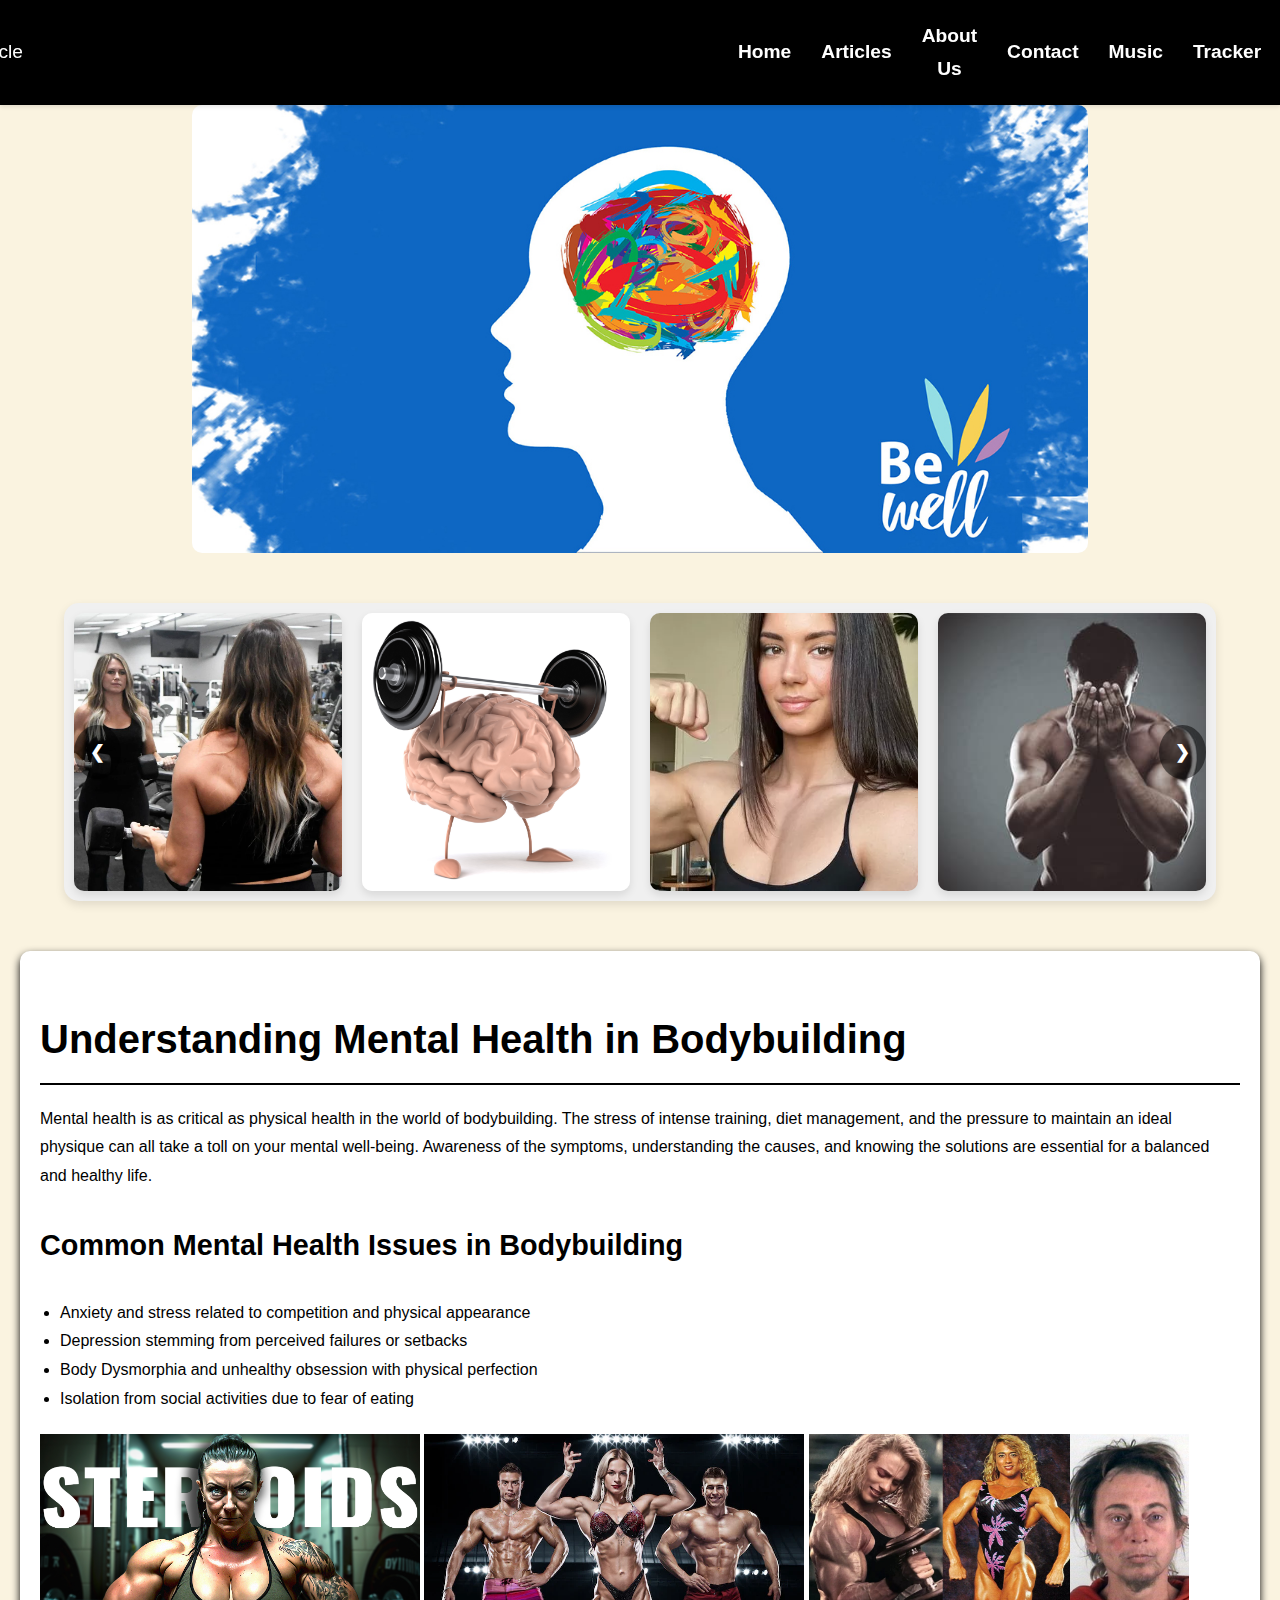
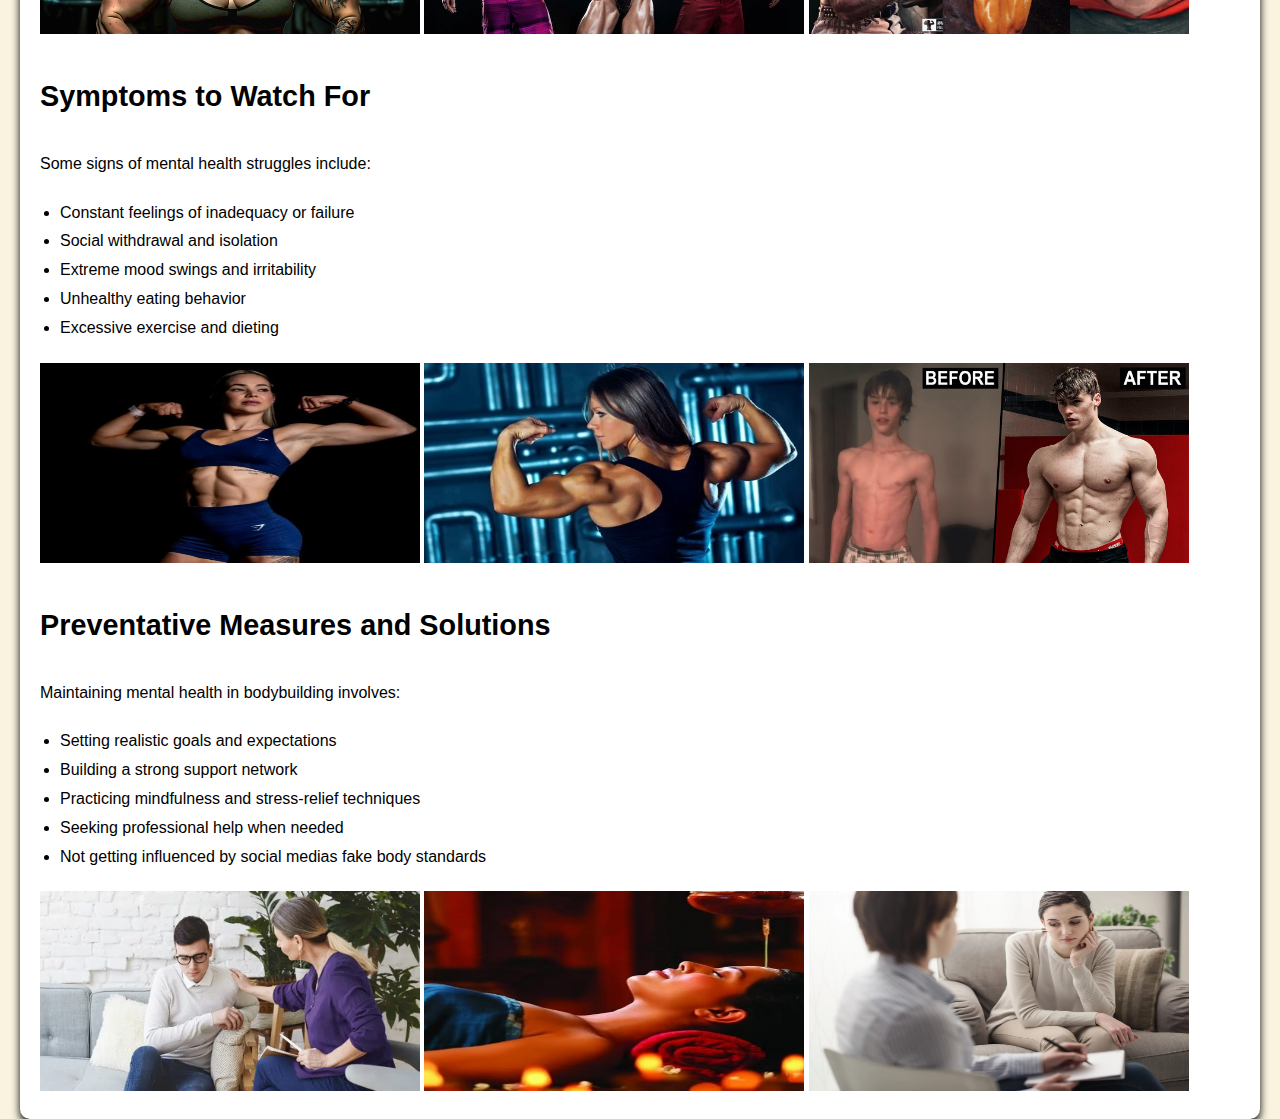
==== index.html @ c7810a74 "final commit" ====
<!DOCTYPE html>
<html lang="en">
<head>
    <meta charset="UTF-8">
    <meta name="viewport" content="width=device-width, initial-scale=1.0">
    <title>Home | Mental Health in Bodybuilding</title>
    <link rel="stylesheet" href="styles.css">
    <link rel="stylesheet" href="navbar.css">
</head>
<body>
  <div id="navbar"></div>
    
  <div id="image-section">
    <img src="images/home-banner.jpeg" alt="Mental Health" height="600px" width="1100px">
   
  </div>

    <section class="carousel-container">
        <div class="carousel">
          <div class="carousel-slide">
            <img src="images/carousel1.webp" alt="Mental Health Banner 1">
          </div>
          <div class="carousel-slide">
            <img src="images/carousel2.jpg" alt="Mental Health Banner 2">
          </div>
          <div class="carousel-slide">
            <img src="images/carousel3.webp" alt="Mental Health Banner 3">
          </div>
          <div class="carousel-slide">
            <img src="images/carousel4.jpg" alt="Mental Health Banner 4">
          </div>
          <div class="carousel-slide">
            <img src="images/carousel5.jpg" alt="Mental Health Banner 5">
          </div>
          <div class="carousel-slide">
            <img src="images/carousel6.jpg" alt="Mental Health Banner 6">
          </div>
          <div class="carousel-slide">
            <img src="images/carousel7.webp" alt="Mental Health Banner 7">
          </div>
          <div class="carousel-slide">
            <img src="images/carousel8.webp" alt="Mental Health Banner 8">
          </div>
          
         
        </div>
        <button class="prev" onclick="moveSlide(-1)">&#10094;</button>
        <button class="next" onclick="moveSlide(1)">&#10095;</button>
      </section>
    <main>
        <section class="content">
            <h2>Understanding Mental Health in Bodybuilding</h2>
            <p>Mental health is as critical as physical health in the world of bodybuilding. The stress of intense training, diet management, and the pressure to maintain an ideal physique can all take a toll on your mental well-being. Awareness of the symptoms, understanding the causes, and knowing the solutions are essential for a balanced and healthy life.</p>

            <h3>Common Mental Health Issues in Bodybuilding</h3>
            <ul>
                <li>Anxiety and stress related to competition and physical appearance</li>
                <li>Depression stemming from perceived failures or setbacks</li>
                <li>Body Dysmorphia and unhealthy obsession with physical perfection</li>
                <li>Isolation from social activities due to fear of eating</li>
            </ul>
            <img src="./images/steroids-ruined.jpg" alt="image" height="200px" width="380px">
            <img src="./images/bodybuilding-competition.webp" alt="image" height="200px" width="380px">
            <img src="./images/Downfall-Bodybuilder-Denise-Rutkowski.jpg" alt="image" height="200px" width="380px">
            <h3>Symptoms to Watch For</h3>
            <p>Some signs of mental health struggles include:</p>
            <ul>
                <li>Constant feelings of inadequacy or failure</li>
                <li>Social withdrawal and isolation</li>
                <li>Extreme mood swings and irritability</li>
                <li>Unhealthy eating behavior</li>
                <li>Excessive exercise and dieting</li>
            </ul>
            <img src="./images/bodybuilding1.webp" alt="image" height="200px" width="380px">
            <img src="./images/women-and-steroid.webp" alt="image" height="200px" width="380px">
            <img src="./images/davidlaid.jpg" alt="image" height="200px" width="380px">
            <h3>Preventative Measures and Solutions</h3>
            <p>Maintaining mental health in bodybuilding involves:</p>
            <ul>
                <li>Setting realistic goals and expectations</li>
                <li>Building a strong support network</li>
                <li>Practicing mindfulness and stress-relief techniques</li>
                <li>Seeking professional help when needed</li>
                <li>Not getting influenced by social medias fake body standards</li>
            </ul>

            <div>
                <img src="./images/counselling1.webp" alt="image" height="200px" width="380px">
                <img src="./images/counselling3.webp" alt="image" height="200px" width="380px">
                <img src="./images/counseliing2.webp" alt="image" height="200px" width="380px">
                
            </div>
        </section>
    </main>

  <script>
        fetch('navbar.html')
            .then(response => response.text())
            .then(data => {
                document.getElementById('navbar').innerHTML = data;
            });
    </script>

    <script src="script.js"></script>
    <script src="carousel.js"></script>
</body>
</html>
---- styles.css ----
#container {
    max-width: 800px;
    margin: 0 auto;
    padding: 50px;
    
}
  
#buttons {
    display: flex;
    justify-content: space-around;
    margin-top: 50px;
    align-items: center;
    
}
  
button {
    background-color: #ccc;
    color: #222;
    border: none;
    padding: 10px 20px;
    border-radius: 5px;
    cursor: pointer;
    font-family:'Montserrat', sans-serif;
    font-weight: bold;
  }
  
button:hover {
    background-color: #222;
    color: #fff;
    
}

#info{
  display: flex;
  align-items: center;
  justify-content: center;
}

#foot{
  position: fixed;
  left: 0;
  bottom: 0;
  width: 100%;
  background-color: black;
  color: black;
  text-align: center;
  font-size: larger;
}

a{
  text-decoration: none;
  font-weight: bolder;
  color: black;
  font-family:'Montserrat', sans-serif;
}
body {
    font-family: 'Montserrat', sans-serif;
    color: black;
    background-color: #faf3e0;
    margin: 0;
    padding: 0;
    line-height: 1.7;
}

/* Header styles */
header {
    background-color: black;
    padding: 20px;
    color: #fff;
    text-align: center;
    box-shadow: 0 2px 4px rgba(0, 0, 0, 0.1);
    position: sticky;
    top: 0;
    z-index: 1000;
    animation: slideDown 0.5s ease-in-out;
}
#MindMuscle{
    color:white;
    margin-right: 700px;
    font-size: 1.2em
}
nav ul {
    list-style: none;
    padding: 0;
    margin: 10px 0 0 0;
    display: flex;
    justify-content: center;
}

nav ul li {
    margin: 0 15px;
}

nav ul li a {
    text-decoration: none;
    color: #fff;
    font-size: 1.2em;
    transition: color 0.3s ease;
}

nav ul li a:hover {
    color: #ffccbc;
}

/* Hero section */
.hero {
    color: white;
    text-align: center;
    padding: 80px 20px;
    background: white;
    margin-bottom: 30px;
    position: relative;
    animation: fadeIn 1.5s ease-in;
}

.hero img {
    width: 100%;
    height: auto;
    max-height: 100vh;
    object-fit: cover;
    border-radius: 10px;
}

/* Content section */
.content {
    padding: 20px;
    max-width: 1200px;
    margin: auto;
    background-color: #fff;
    border-radius: 10px;
    box-shadow: 0 4px 8px black;
    animation: slideUp 1s ease;
}

.content h2 {
    font-size: 2.5em;
    margin-bottom: 20px;
    border-bottom: 2px solid black;
    padding-bottom: 10px;
}

.content h3 {
    font-size: 1.8em;
    margin-top: 30px;
    color: black;
}

.content p, .content ul {
    margin-bottom: 20px;
    line-height: 1.8;
}

.content ul {
    list-style: disc;
    padding-left: 20px;
}

.content video {
    display: block;
    margin: 30px auto;
    max-width: 100%;
    border-radius: 10px;
}

/* Article styles */

/* Article styles */
article {
    display: flex;
    margin-bottom: 30px;
    padding-bottom: 20px;
    border-bottom: 1px solid #d7ccc8;
    align-items: center; /* Aligns content vertically */
    width: 100%; /* Ensures consistent width */
}

article img {
    width: 200px; /* Sets a fixed width for the images */
    height: 150px; /* Sets a fixed height for the images */
    border-radius
    : 10px;
    margin-right: 20px;
    object-fit: cover; /* Ensures the image fits within the specified dimensions without distortion */
}

article h3 {
    font-size: 1.8em;
    margin: 0 0 10px 0;
    flex: 1; /* Ensures the heading takes available space */
    width: 100%; /* Keeps the width of the title consistent */
}

article p {
    font-size: 1.2em;
    margin-bottom: 10px;
    flex: 1; /* Allows the text to take up remaining space */
    width: 100%; /* Ensures the paragraph has a consistent width */
}

article a {
    color: black;
    text-decoration: none;
    font-weight: bold;
    transition: color 0.3s ease;
    margin-left: auto; /* Moves the "Read More" button to the far right */
}

article a:hover {
    color: black;
}

/* Ensure all articles are of consistent height */
article {
    min-height: 180px; /* Ensures the articles are uniformly tall */
}


/* Form styles */
form {
    max-width: 600px;
    margin: auto;
    display: flex;
    flex-direction: column;
}

form label {
    font-size: 1.2em;
    margin-bottom: 5px;
}

form input, form textarea {
    font-size: 1.2em;
    padding: 10px;
    margin-bottom: 20px;
    border-radius: 5px;
    border: 1px solid #d7ccc8;
}

form button {
    padding: 15px;
    font-size: 1.2em;
    background-color: black;
    color: white;
    border: none;
    border-radius: 5px;
    cursor: pointer;
    transition: background-color 0.3s ease;
}

form button:hover {
    background-color: black;
}

/* Footer styles */
footer {
    background-color: black;
    color: white;
    text-align: center;
    padding: 20px;
}

footer .social-icons {
    margin-top: 10px;
}

footer .social-icons a {
    margin: 0 10px;
}

footer .social-icons img {
    height: 30px;
    width: 30px;
    filter: brightness(0) invert(1);
    transition: transform 0.3s ease;
}

footer .social-icons img:hover {
    transform: scale(1.1);
}

/* Animations */
@keyframes slideDown {
    from { transform: translateY(-20px); opacity: 0; }
    to { transform: translateY(0); opacity: 1; }
}

@keyframes fadeIn {
    from { opacity: 0; }
    to { opacity: 1; }
}

@keyframes slideUp {
    from { transform: translateY(20px); opacity: 0; }
    to { transform: translateY(0); opacity: 1; }
}

@keyframes fadeInUp {
    from { transform: translateY(20px); opacity: 0; }
    to { transform: translateY(0); opacity: 1; }
}
/* Carousel Container */
.carousel-container {
    width: 90%;
    margin: 50px auto;
    position: relative;
    overflow: hidden;
    border-radius: 15px;
    background-color: #f0f0f0;
    box-shadow: 0 4px 10px rgba(0, 0, 0, 0.1);
  }
  
  /* Carousel - Flex container for the slides */
  .carousel {
    display: flex;
    transition: transform 0.5s ease-in-out;
  }
  
  /* Each Slide - Box of the same size (fixed square shape) */
  .carousel-slide {
    min-width: 25%; /* Show 4 images at once */
    box-sizing: border-box;
    padding: 10px;
  }
 
  
  .carousel-slide img {
    width: 100%;
    height: 100%; /* Enforce same height as width for square images */
    object-fit: cover; /* Ensure the image fits within the box */
    border-radius: 10px;
    box-shadow: 0 4px 8px rgba(0, 0, 0, 0.1);
    transition: transform 0.3s ease;
  }
  
  /* On hover, slightly zoom in the image */
  .carousel-slide img:hover {
    transform: scale(1.05);
  }
  
  /* Carousel Controls */
  .prev, .next {
    cursor: pointer;
    position: absolute;
    top: 50%;
    transform: translateY(-50%);
    padding: 16px;
    background-color: rgba(0, 0, 0, 0.5);
    color: #fff;
    font-size: 18px;
    border: none;
    border-radius: 50%;
  }
  
  .prev {
    left: 10px;
  }
  
  .next {
    right: 10px;
  }
  
  /* Hover effect for controls */
  .prev:hover, .next:hover {
    background-color: #333;
  }
  
  /* Dots for carousel navigation (optional) */
  .carousel-dots {
    text-align: center;
    margin-top: 15px;
  }
  
  .carousel-dots span {
    display: inline-block;
    height: 12px;
    width: 12px;
    margin: 5px;
    background-color: #ddd;
    border-radius: 50%;
    cursor: pointer;
  }
  
  .carousel-dots .active {
    background-color: #333;
  }
  #image-section {
    display: flex;
    flex-wrap: wrap;
    justify-content: center; /* Center the image horizontally */
    overflow: hidden; /* Prevent overflow if needed */
}

#image-section img {
    width: 70%; /* Make the image take the full width of the section */
    height: auto; /* Keep the aspect ratio */
    object-fit: cover; /* Cover the area while maintaining aspect ratio */
    border-radius: 10px; /* Optional: for rounded corners */
}
---- navbar.css ----
/* Header styles */
header {
    background-color: black;
    padding: 20px 0;
    color: #fff;
    text-align: center;
    box-shadow: 0 2px 4px rgba(0, 0, 0, 0.1);
    position: sticky;
    top: 0;
    z-index: 1000; /* Ensures it stays above other content */
    width: 100%;
}

/* Navbar items */
#MindMuscle {
    color: white;
    font-size: 1.2em;
    margin-right: 700px;
}

/* Styling the navbar */
nav ul {
    list-style: none;
    padding: 0;
    margin: 0;
    display: flex;
    justify-content: center;
    align-items: center; /* Vertically aligns items */
}

nav ul li {
    margin: 0 15px;
}

nav ul li a {
    text-decoration: none;
    color: #fff;
    font-size: 1.2em;
    transition: color 0.3s ease;
}

nav ul li a:hover {
    color: #ffccbc;
}
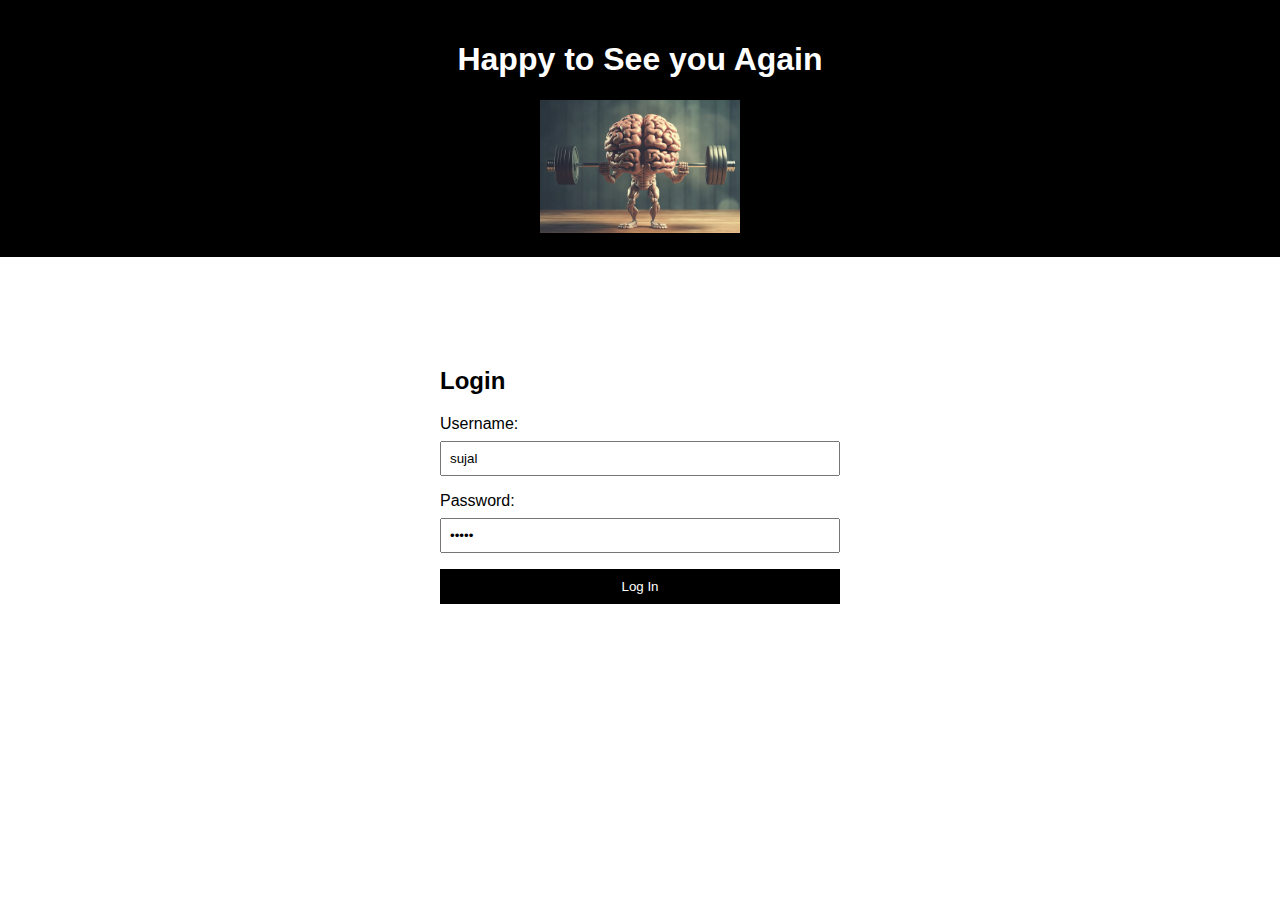
==== commit f983a5e7: "final" ====
--- a/index.html
+++ b/index.html
@@ -1,109 +1,40 @@
 <!DOCTYPE html>
 <html lang="en">
 <head>
-    <meta charset="UTF-8">
-    <meta name="viewport" content="width=device-width, initial-scale=1.0">
-    <title>Home | Mental Health in Bodybuilding</title>
-    <link rel="stylesheet" href="styles.css">
-    <link rel="stylesheet" href="navbar.css">
+  <meta charset="UTF-8">
+  <meta name="viewport" content="width=device-width, initial-scale=1.0">
+  <title>Mood Mentor</title>
+  <link rel="stylesheet" href="login.css">
 </head>
 <body>
-  <div id="navbar"></div>
+
+  <header>
+    <h1>Happy to See you Again</h1>
+    <img src="./images/logo.jpg" alt="Mood Mentor Logo">
     
-  <div id="image-section">
-    <img src="images/home-banner.jpeg" alt="Mental Health" height="600px" width="1100px">
-   
-  </div>
+  </header>
 
-    <section class="carousel-container">
-        <div class="carousel">
-          <div class="carousel-slide">
-            <img src="images/carousel1.webp" alt="Mental Health Banner 1">
-          </div>
-          <div class="carousel-slide">
-            <img src="images/carousel2.jpg" alt="Mental Health Banner 2">
-          </div>
-          <div class="carousel-slide">
-            <img src="images/carousel3.webp" alt="Mental Health Banner 3">
-          </div>
-          <div class="carousel-slide">
-            <img src="images/carousel4.jpg" alt="Mental Health Banner 4">
-          </div>
-          <div class="carousel-slide">
-            <img src="images/carousel5.jpg" alt="Mental Health Banner 5">
-          </div>
-          <div class="carousel-slide">
-            <img src="images/carousel6.jpg" alt="Mental Health Banner 6">
-          </div>
-          <div class="carousel-slide">
-            <img src="images/carousel7.webp" alt="Mental Health Banner 7">
-          </div>
-          <div class="carousel-slide">
-            <img src="images/carousel8.webp" alt="Mental Health Banner 8">
-          </div>
-          
-         
-        </div>
-        <button class="prev" onclick="moveSlide(-1)">&#10094;</button>
-        <button class="next" onclick="moveSlide(1)">&#10095;</button>
+  <main>
+    <section id="login-section">
+      <h2>Login</h2>
+      <form id="login-form">
+        <label for="username">Username:</label>
+        <input type="text" id="username" name="username"  required value="sujal">
+
+        <label for="password">Password:</label>
+        <input type="password" id="password" name="password"  required value="sujal">
+
+        <button type="submit">Log In</button>
+      </form>
       </section>
-    <main>
-        <section class="content">
-            <h2>Understanding Mental Health in Bodybuilding</h2>
-            <p>Mental health is as critical as physical health in the world of bodybuilding. The stress of intense training, diet management, and the pressure to maintain an ideal physique can all take a toll on your mental well-being. Awareness of the symptoms, understanding the causes, and knowing the solutions are essential for a balanced and healthy life.</p>
 
-            <h3>Common Mental Health Issues in Bodybuilding</h3>
-            <ul>
-                <li>Anxiety and stress related to competition and physical appearance</li>
-                <li>Depression stemming from perceived failures or setbacks</li>
-                <li>Body Dysmorphia and unhealthy obsession with physical perfection</li>
-                <li>Isolation from social activities due to fear of eating</li>
-            </ul>
-            <img src="./images/steroids-ruined.jpg" alt="image" height="200px" width="380px">
-            <img src="./images/bodybuilding-competition.webp" alt="image" height="200px" width="380px">
-            <img src="./images/Downfall-Bodybuilder-Denise-Rutkowski.jpg" alt="image" height="200px" width="380px">
-            <h3>Symptoms to Watch For</h3>
-            <p>Some signs of mental health struggles include:</p>
-            <ul>
-                <li>Constant feelings of inadequacy or failure</li>
-                <li>Social withdrawal and isolation</li>
-                <li>Extreme mood swings and irritability</li>
-                <li>Unhealthy eating behavior</li>
-                <li>Excessive exercise and dieting</li>
-            </ul>
-            <img src="./images/bodybuilding1.webp" alt="image" height="200px" width="380px">
-            <img src="./images/women-and-steroid.webp" alt="image" height="200px" width="380px">
-            <img src="./images/davidlaid.jpg" alt="image" height="200px" width="380px">
-            <h3>Preventative Measures and Solutions</h3>
-            <p>Maintaining mental health in bodybuilding involves:</p>
-            <ul>
-                <li>Setting realistic goals and expectations</li>
-                <li>Building a strong support network</li>
-                <li>Practicing mindfulness and stress-relief techniques</li>
-                <li>Seeking professional help when needed</li>
-                <li>Not getting influenced by social medias fake body standards</li>
-            </ul>
-
-            <div>
-                <img src="./images/counselling1.webp" alt="image" height="200px" width="380px">
-                <img src="./images/counselling3.webp" alt="image" height="200px" width="380px">
-                <img src="./images/counseliing2.webp" alt="image" height="200px" width="380px">
-                
-            </div>
-        </section>
-    </main>
-
-  <script>
-        fetch('navbar.html')
-            .then(response => response.text())
-            .then(data => {
-                document.getElementById('navbar').innerHTML = data;
-            });
-    </script>
-
-    <script src="script.js"></script>
-    <script src="carousel.js"></script>
-</body>
+    <script src="login.js"></script>
+    <script>
+      fetch('navbar.html')
+          .then(response => response.text())
+          .then(data => {
+              document.getElementById('navbar').innerHTML = data;
+          });
+  </script>
+  </body>
 </html>
-
-
--- a/login.css
+++ b/login.css
@@ -0,0 +1,62 @@
+body {
+    font-family: Arial, sans-serif;
+    margin: 0;
+    padding: 0;
+  }
+  
+  header {
+    background-color: black;
+    color: #fff;
+    text-align: center;
+    padding: 20px;
+    margin-bottom: 50px;
+  }
+  
+  header img {
+    max-width: 200px;
+    max-height: 200px;
+    height: auto;
+  }
+  
+  main {
+    padding: 20px;
+  }
+  
+  #login-section {
+    max-width: 400px;
+    margin: 0 auto;
+  
+    padding-top: 20px;
+    border-radius: 8px;
+  }
+  
+  form {
+    display: flex;
+    flex-direction: column;
+  }
+  
+  label {
+    margin-bottom: 8px;
+  }
+  
+  input {
+    padding: 8px;
+    margin-bottom: 16px;
+  }
+  
+  button {
+    background-color:  black;
+    color: #fff;
+    padding: 10px;
+    border: none;
+    cursor: pointer;
+  }
+  #image-section{
+    display: flex;
+ flex-wrap: wrap;
+}
+#image-section2{
+    display: flex;
+ flex-wrap: wrap;
+ flex-direction: column;
+}